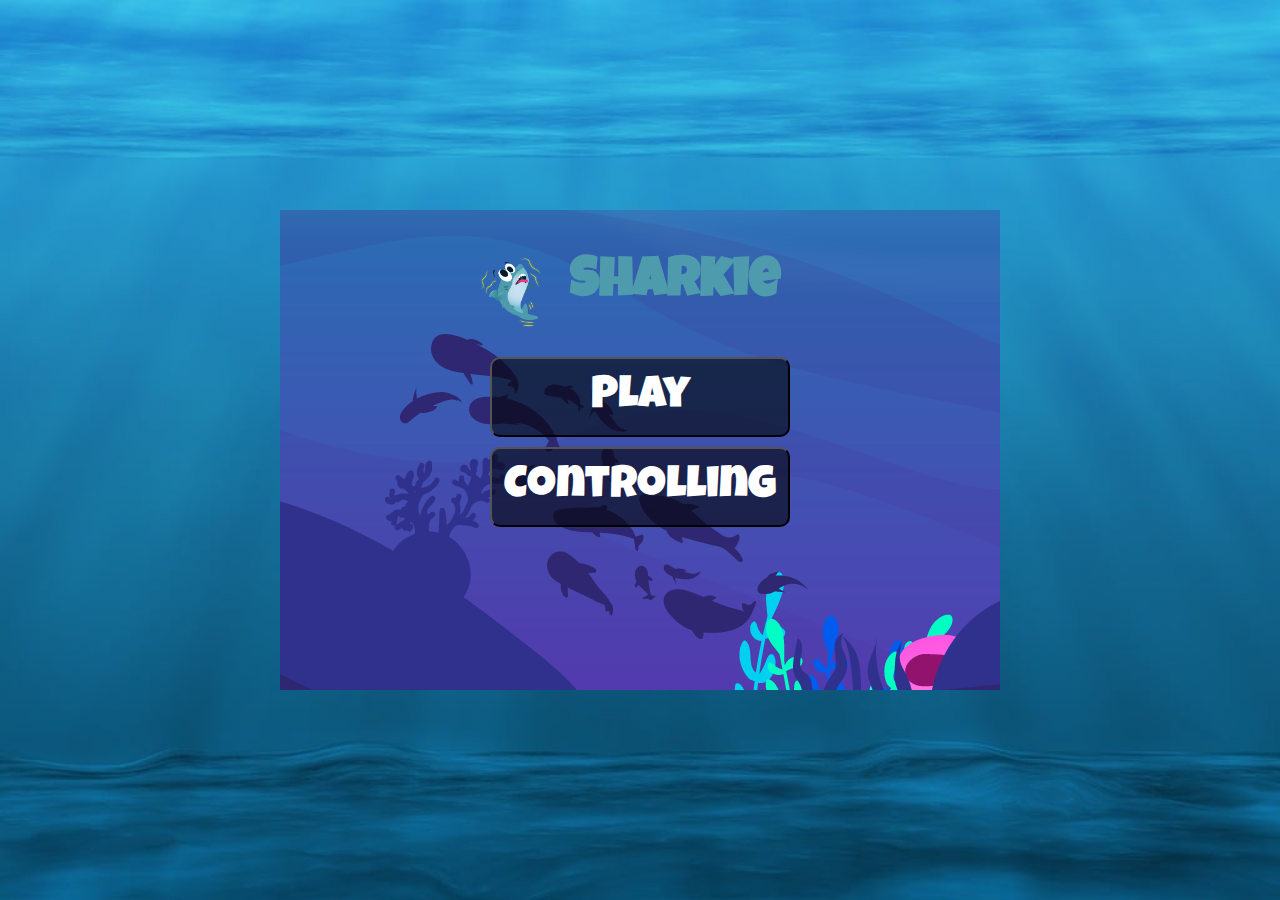
==== index.html @ 3fd83589 "clean code" ====
<!DOCTYPE html>
<html lang="en">

<head>
    <meta charset="UTF-8">
    <meta name="viewport" content="width=device-width, initial-scale=1.0">
    <title>Sharkie</title>
    <link rel="shortcut icon" href="../img/icon.png" sizes="16x16 32x32" type="image/x-icon">
    <link rel="stylesheet" href="style.css">
    <script src="./js/models/keyboard.class.js"></script>
    <script src="./js/models/drawable-object.class.js"></script>
    <script src="./js/models/movable-object.class.js"></script>
    <script src="./js/models/world.class.js"></script>
    <script src="./js/models/character.class.js"></script>
    <script src="./js/models/enemies/jelly_fish.class.js"></script>
    <script src="./js/models/enemies/dangerous-jellly-fish.class.js"></script>
    <script src="./js/models/enemies/puffer_fish.class.js"></script>
    <script src="./js/models/enemies/endboss.class.js"></script>
    <script src="./js/models/status-bars/health-bar.class.js"></script>
    <script src="./js/models/status-bars/bubble-bar.class.js"></script>
    <script src="./js/models/status-bars/poisson-bar.class.js"></script>
    <script src="./js/models/status-bars/coin-bar.class.js"></script>
    <script src="./js/models/collectible-objects/poisson.class.js"></script>
    <script src="./js/models/throwable-objects/throwable_object.class.js"></script>
    <script src="./js/models/collectible-objects/coin.class.js"></script>
    <script src="./js/models/throwable-objects/bubble.class.js"></script>
    <script src="./js/models/throwable-objects/poisson_bubble.class.js"></script>
    <script src="./js/models/background-objects.class.js"></script>
    <script src="./js/models/level.class.js"></script>
    <script src="./js/levels/level1.js"></script>
    <script src="js/game.js"></script>
</head>

<body>

    <canvas class="d-none" id="canvas" width="720" height="480"></canvas>

    <div id="startscreen" class="screen">
        <div class="headline"> <img class="character" src="../img/1.Sharkie/6.dead/2.Electro_shock/1.png" alt="">
            <h1>Sharkie</h1>
        </div>
        <div class="buttons">
            <button onclick="playGame()" class="button" type="button">Play</button>
            <button onclick="showControlling()" class="button" type="button">Controlling</button>
        </div>
    </div>

    <div id="controlling" class="screen d-none">
        <span id="closeControlling" onclick="closeControllingCenter()">X</span>
        <div class="headline"> <img class="character" src="../img/1.Sharkie/6.dead/2.Electro_shock/1.png" alt="">
            <h1>Sharkie</h1>
        </div>
        <div class="keyboard-layout">
            <div> <span>LEFT: </span> <span>A OR ARROW KEY</span>     </div>
            <div> <span>RIGHT: </span> <span>D OR ARROW KEY</span>    </div>
            <div> <span>UP: </span> <span>W OR ARROW KEY</span>       </div>
            <div> <span>DOWN: </span> <span>S OR ARROW KEY</span>     </div>
            <div> <span>BUBBLE: </span> <span>WHITE BAR </span> </div>
            <div> <span>POISSON BUBBLE:</span> <span>M </span>  </div>
        </div>
    </div>

</body>
</html>
---- style.css ----
@font-face {
    font-family: 'Luckiest Guy';
    src: url('./img/5.Font/Luckiest_Guy/LuckiestGuy-Regular.ttf');
}

* {
    margin: 0;
    padding: 0;
    font-family: "Luckiest Guy", cursive;
    color: white;
}

canvas {
    background-color: black;
}

body {
    display: flex;
    justify-content: center;
    align-items: center;
    height: 100vh;
    background-image: url('./img/7.BackgroundImages/6.jpg');
    background-size: cover;
    background-position:  bottom;
    flex-direction: column;
    gap: 10px;
}

.d-none{
    display:none !important;
}

.screen{
    height: 480px;
    width: 720px;
    background-image: 
    url('img/3. Background/Layers/4.Fondo 2/D2.png'),
    url('img/3. Background/Layers/3.Fondo 1/D2.png'),
    url('img/3. Background/Layers/2. Floor/D2.png'),
    url('img/3. Background/Layers/5. Water/D1.png');
    background-position: center;
    display: flex;
    flex-direction: column;
    align-items: center;  
}

h1{
    font-size: 55px;
    color: #4D9BAC;
}

.headline{
    display: flex;
    align-items: center;
    justify-content: center;
    transform: translateX(-25px);
}

.buttons{
    display: flex;
    align-items: center;
    justify-content: center;
    flex-direction: column;
    gap:10px;
}

.button{
height: 80px;
width: 300px;
background-color:rgba(1, 3, 7, 0.6);
border-radius: 10px;
color: white;
font-size: 45px;
cursor: pointer;
}

.character{
    width: 120px;
    width: 120px;
    transform: translateY(-10px);
}

.keyboard-layout{
    color:white;
    font-size: 35px;
}

.keyboard-layout div{
    font-size: 35px;
    display: flex;
    justify-content: space-between;
}

#controlling{
position: relative;
}

#closeControlling{
    position: absolute;
    top: 10px;
    right: 30px;
    font-size: 50px;
    cursor: pointer;
}
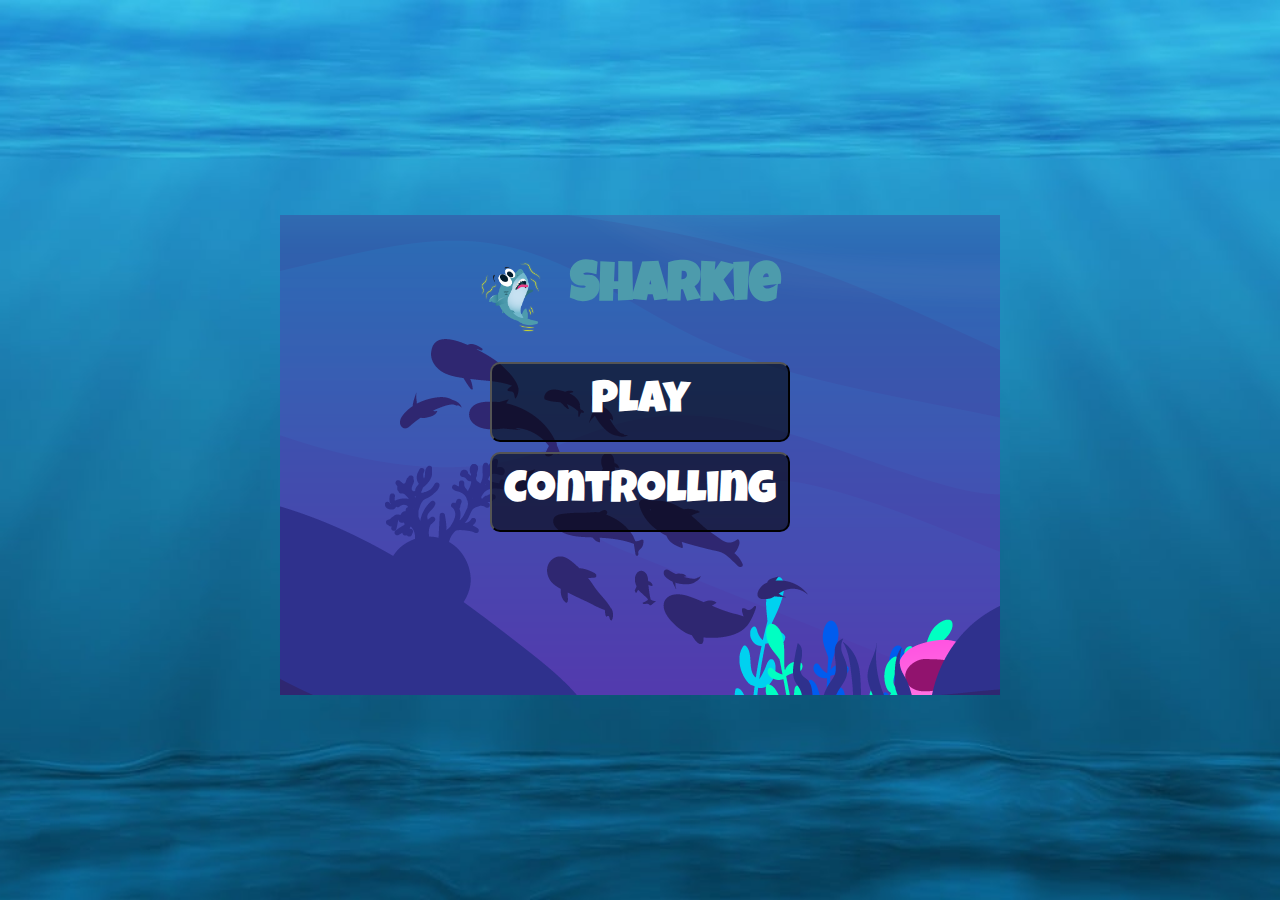
==== commit d33fa739: "add startscreen and endscreen" ====
--- a/index.html
+++ b/index.html
@@ -1,5 +1,5 @@
 <!DOCTYPE html>
-<html lang="en">
+<html lang="en" translate="no">
 
 <head>
     <meta charset="UTF-8">
@@ -31,10 +31,23 @@
     <script src="js/game.js"></script>
 </head>
 
-<body>
+<body onload="">
 
-    <canvas class="d-none" id="canvas" width="720" height="480"></canvas>
+    <div class="test">
+        <canvas class="d-none" id="canvas" width="720" height="480"></canvas>
 
+        <div id="winningscreen" class="winningscreen">
+            <img src="../img/6.Botones/Tittles/You win/Mesa de trabajo 1.png" alt="">
+            <button onclick="backToTheMenu()" class="button">BACK TO MENU</button>
+        </div>
+
+        <div id="losingscreen" class="losingscreen">
+            <img src="../img/6.Botones/Tittles/Game Over/Recurso 11.png" alt="">
+            <button onclick="backToTheMenu()" class="button">BACK TO MENU</button>
+        </div>
+    </div>
+
+    </div>
     <div id="startscreen" class="screen">
         <div class="headline"> <img class="character" src="../img/1.Sharkie/6.dead/2.Electro_shock/1.png" alt="">
             <h1>Sharkie</h1>
@@ -51,14 +64,15 @@
             <h1>Sharkie</h1>
         </div>
         <div class="keyboard-layout">
-            <div> <span>LEFT: </span> <span>A OR ARROW KEY</span>     </div>
-            <div> <span>RIGHT: </span> <span>D OR ARROW KEY</span>    </div>
-            <div> <span>UP: </span> <span>W OR ARROW KEY</span>       </div>
-            <div> <span>DOWN: </span> <span>S OR ARROW KEY</span>     </div>
+            <div> <span>LEFT: </span> <span>A OR ARROW KEY</span> </div>
+            <div> <span>RIGHT: </span> <span>D OR ARROW KEY</span> </div>
+            <div> <span>UP: </span> <span>W OR ARROW KEY</span> </div>
+            <div> <span>DOWN: </span> <span>S OR ARROW KEY</span> </div>
             <div> <span>BUBBLE: </span> <span>WHITE BAR </span> </div>
-            <div> <span>POISSON BUBBLE:</span> <span>M </span>  </div>
+            <div> <span>POISSON BUBBLE:</span> <span>M </span> </div>
         </div>
     </div>
 
 </body>
+
 </html>--- a/style.css
+++ b/style.css
@@ -21,89 +21,131 @@
     height: 100vh;
     background-image: url('./img/7.BackgroundImages/6.jpg');
     background-size: cover;
-    background-position:  bottom;
+    background-position: bottom;
     flex-direction: column;
     gap: 10px;
 }
 
-.d-none{
-    display:none !important;
+.d-none {
+    display: none !important;
 }
 
-.screen{
+.screen {
     height: 480px;
     width: 720px;
-    background-image: 
-    url('img/3. Background/Layers/4.Fondo 2/D2.png'),
-    url('img/3. Background/Layers/3.Fondo 1/D2.png'),
-    url('img/3. Background/Layers/2. Floor/D2.png'),
-    url('img/3. Background/Layers/5. Water/D1.png');
+    background-image:
+        url('img/3. Background/Layers/4.Fondo 2/D2.png'),
+        url('img/3. Background/Layers/3.Fondo 1/D2.png'),
+        url('img/3. Background/Layers/2. Floor/D2.png'),
+        url('img/3. Background/Layers/5. Water/D1.png');
     background-position: center;
     display: flex;
     flex-direction: column;
-    align-items: center;  
+    align-items: center;
 }
 
-h1{
+h1 {
     font-size: 55px;
     color: #4D9BAC;
 }
 
-.headline{
+.headline {
     display: flex;
     align-items: center;
     justify-content: center;
     transform: translateX(-25px);
 }
 
-.buttons{
+.buttons {
     display: flex;
     align-items: center;
     justify-content: center;
     flex-direction: column;
-    gap:10px;
+    gap: 10px;
 }
 
-.button{
-height: 80px;
-width: 300px;
-background-color:rgba(1, 3, 7, 0.6);
-border-radius: 10px;
-color: white;
-font-size: 45px;
-cursor: pointer;
+.button {
+    height: 80px;
+    width: 300px;
+    background-color: rgba(1, 3, 7, 0.6);
+    border-radius: 10px;
+    color: white;
+    font-size: 45px;
+    cursor: pointer;
 }
 
-.character{
+.character {
     width: 120px;
     width: 120px;
     transform: translateY(-10px);
 }
 
-.keyboard-layout{
-    color:white;
+.keyboard-layout {
+    color: white;
     font-size: 35px;
 }
 
-.keyboard-layout div{
+.keyboard-layout div {
     font-size: 35px;
     display: flex;
     justify-content: space-between;
 }
 
-#controlling{
-position: relative;
+#controlling {
+    position: relative;
 }
 
-#closeControlling{
+#closeControlling {
     position: absolute;
     top: 10px;
     right: 30px;
     font-size: 50px;
     cursor: pointer;
 }
- 
-  
 
- 
-  +.test {
+    position: relative;
+    overflow-x: hidden;
+}
+
+.winningscreen {
+    height: 480px;
+    width: 720px;
+    position: absolute;
+    top: 0;
+    left: 0;
+    transform: translateX(100%);
+}
+
+.winningscreen img {
+    height: 480px;
+    width: 720px;
+}
+
+.winningscreen button {
+    position: absolute;
+    bottom:40px;
+    left:50%;
+    transform: translateX(-50%);
+}
+
+.losingscreen {
+    transform: translateX(100%);
+    position: absolute;
+    height: 480px;
+    width: 720px;
+    top: 0;
+    left: 0;
+}
+
+.losingscreen img {
+    height: 360px;
+    width: 720px;
+}
+
+.losingscreen button {
+    position: absolute;
+    bottom:40px;
+    left:50%;
+    transform: translateX(-50%);
+}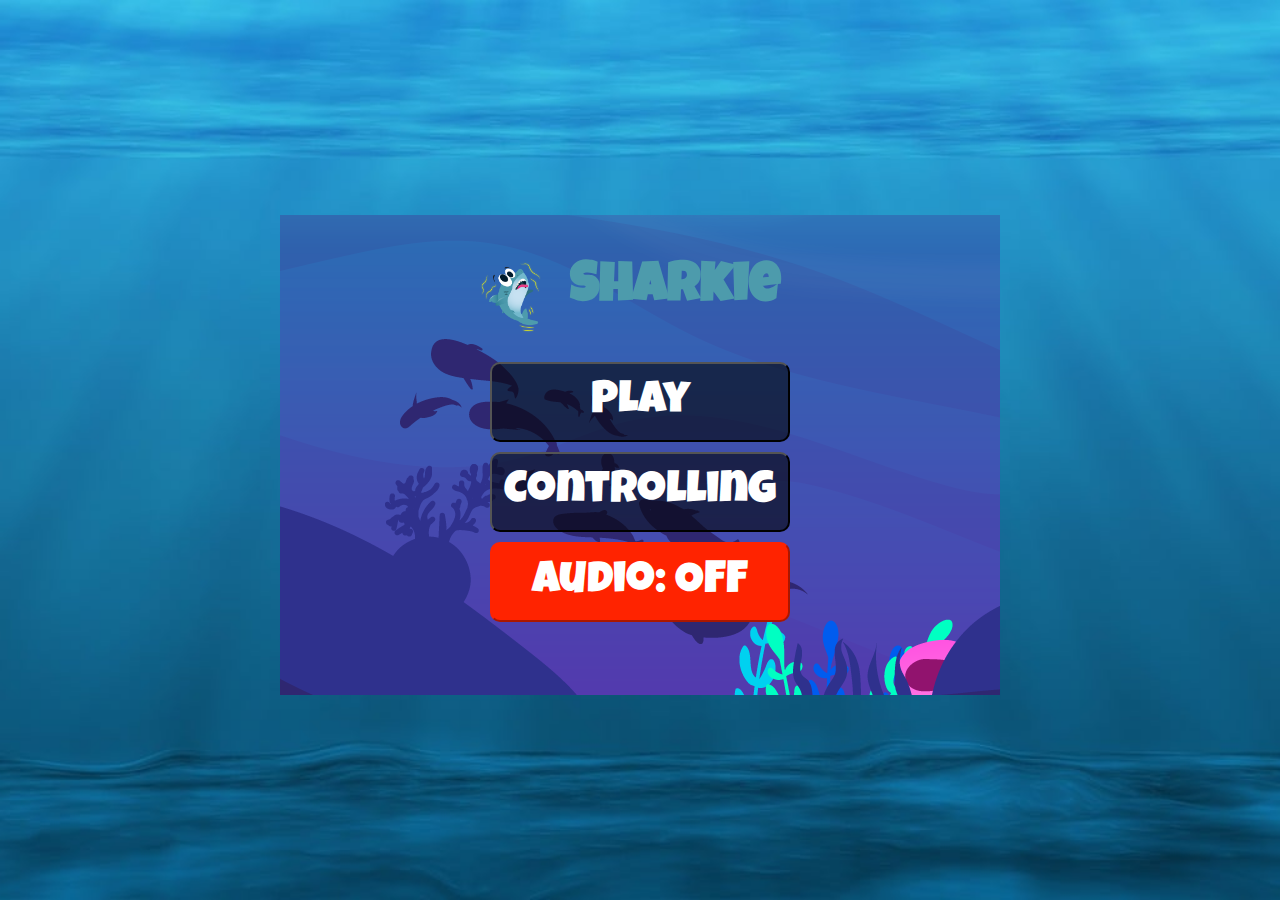
==== commit e4042ffb: "add sounds" ====
--- a/index.html
+++ b/index.html
@@ -5,7 +5,7 @@
     <meta charset="UTF-8">
     <meta name="viewport" content="width=device-width, initial-scale=1.0">
     <title>Sharkie</title>
-    <link rel="shortcut icon" href="../img/icon.png" sizes="16x16 32x32" type="image/x-icon">
+    <link rel="shortcut icon" href="./img/icon.png" sizes="16x16 32x32" type="image/x-icon">
     <link rel="stylesheet" href="style.css">
     <script src="./js/models/keyboard.class.js"></script>
     <script src="./js/models/drawable-object.class.js"></script>
@@ -28,39 +28,41 @@
     <script src="./js/models/background-objects.class.js"></script>
     <script src="./js/models/level.class.js"></script>
     <script src="./js/levels/level1.js"></script>
-    <script src="js/game.js"></script>
+    <script src="./js/game.js"></script>
+    <script src="./js/audio.js"></script>
 </head>
 
-<body onload="">
+<body onload="removeSounds()">
 
-    <div class="test">
+    <div class="game">
         <canvas class="d-none" id="canvas" width="720" height="480"></canvas>
 
         <div id="winningscreen" class="winningscreen">
-            <img src="../img/6.Botones/Tittles/You win/Mesa de trabajo 1.png" alt="">
+            <img src="./img/6.Botones/Tittles/You win/Mesa de trabajo 1.png" alt="">
             <button onclick="backToTheMenu()" class="button">BACK TO MENU</button>
         </div>
 
         <div id="losingscreen" class="losingscreen">
-            <img src="../img/6.Botones/Tittles/Game Over/Recurso 11.png" alt="">
+            <img src="./img/6.Botones/Tittles/Game Over/Recurso 11.png" alt="">
             <button onclick="backToTheMenu()" class="button">BACK TO MENU</button>
         </div>
     </div>
 
     </div>
     <div id="startscreen" class="screen">
-        <div class="headline"> <img class="character" src="../img/1.Sharkie/6.dead/2.Electro_shock/1.png" alt="">
+        <div class="headline"> <img class="character" src="./img/1.Sharkie/6.dead/2.Electro_shock/1.png" alt="">
             <h1>Sharkie</h1>
         </div>
         <div class="buttons">
             <button onclick="playGame()" class="button" type="button">Play</button>
             <button onclick="showControlling()" class="button" type="button">Controlling</button>
+            <button id="configureSoundsButton" onclick="configureSounds()" class="redButton" type="button">Audio: OFF</button>
         </div>
     </div>
 
     <div id="controlling" class="screen d-none">
         <span id="closeControlling" onclick="closeControllingCenter()">X</span>
-        <div class="headline"> <img class="character" src="../img/1.Sharkie/6.dead/2.Electro_shock/1.png" alt="">
+        <div class="headline"> <img class="character" src="./img/1.Sharkie/6.dead/2.Electro_shock/1.png" alt="">
             <h1>Sharkie</h1>
         </div>
         <div class="keyboard-layout">
--- a/style.css
+++ b/style.css
@@ -12,6 +12,31 @@
 
 canvas {
     background-color: black;
+    
+}
+
+@media only screen and (max-width:710px) {
+    canvas {
+        width: 100%;
+    }
+    .winningscreen{
+        width: 100%;
+    }
+    .losingscreen{
+        width: 100%;
+    }
+}
+
+@media only screen and (max-height:480px) {
+    canvas {
+        height: 100vh;
+    }
+    .winningscreen{
+        height: 100vh;
+    }
+    .losingscreen{
+        height: 100vh;
+    }
 }
 
 body {
@@ -74,6 +99,28 @@
     cursor: pointer;
 }
 
+.redButton{
+    height: 80px;
+    width: 300px;
+    background-color: #ff2300;
+    border-radius: 10px;
+    color: white;
+    font-size: 45px;
+    cursor: pointer;
+    border-color: #ff2300; 
+}
+
+.greenButton{
+    height: 80px;
+    width: 300px;
+    background-color: #00f700;
+    border-radius: 10px;
+    color: white;
+    font-size: 45px;
+    cursor: pointer;
+    border-color: #00f700; 
+}
+
 .character {
     width: 120px;
     width: 120px;
@@ -103,7 +150,7 @@
     cursor: pointer;
 }
 
-.test {
+.game {
     position: relative;
     overflow-x: hidden;
 }
@@ -115,6 +162,7 @@
     top: 0;
     left: 0;
     transform: translateX(100%);
+    transition: all 1s ease-in-out;
 }
 
 .winningscreen img {
@@ -124,13 +172,14 @@
 
 .winningscreen button {
     position: absolute;
-    bottom:40px;
-    left:50%;
+    bottom: 40px;
+    left: 50%;
     transform: translateX(-50%);
 }
 
 .losingscreen {
     transform: translateX(100%);
+    transition: all 1s ease-in-out;
     position: absolute;
     height: 480px;
     width: 720px;
@@ -145,7 +194,7 @@
 
 .losingscreen button {
     position: absolute;
-    bottom:40px;
-    left:50%;
+    bottom: 40px;
+    left: 50%;
     transform: translateX(-50%);
 }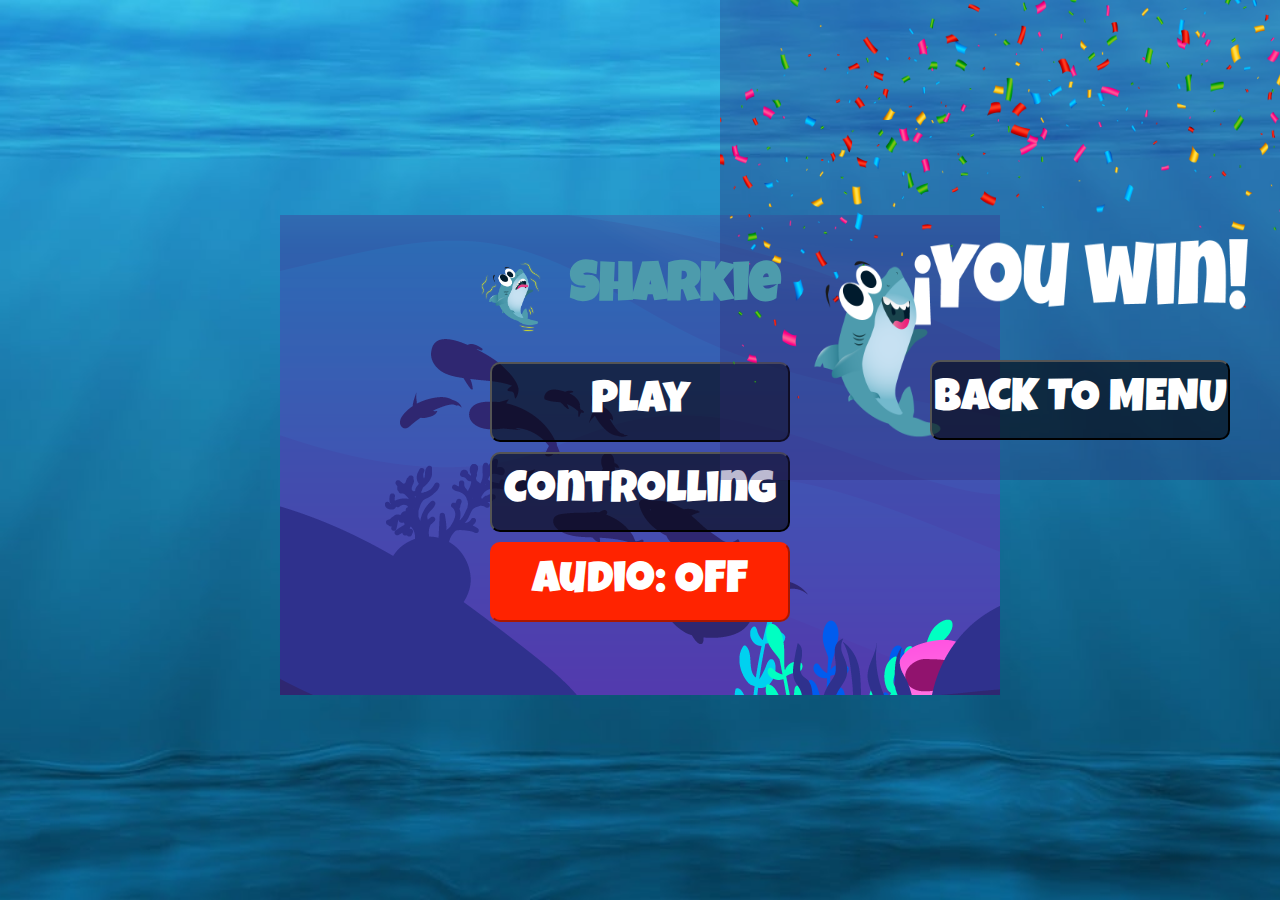
==== commit 8038c856: "audio.js clean code" ====
--- a/index.html
+++ b/index.html
@@ -37,10 +37,7 @@
     <div class="game">
         <canvas class="d-none" id="canvas" width="720" height="480"></canvas>
 
-        <div id="winningscreen" class="winningscreen">
-            <img src="./img/6.Botones/Tittles/You win/Mesa de trabajo 1.png" alt="">
-            <button onclick="backToTheMenu()" class="button">BACK TO MENU</button>
-        </div>
+       
 
         <div id="losingscreen" class="losingscreen">
             <img src="./img/6.Botones/Tittles/Game Over/Recurso 11.png" alt="">
@@ -49,6 +46,12 @@
     </div>
 
     </div>
+    
+    <div id="winningscreen" class="winningscreen">
+        <img src="./img/6.Botones/Tittles/You win/Mesa de trabajo 1.png" alt="">
+        <button onclick="backToTheMenu()" class="button">BACK TO MENU</button>
+    </div>
+
     <div id="startscreen" class="screen">
         <div class="headline"> <img class="character" src="./img/1.Sharkie/6.dead/2.Electro_shock/1.png" alt="">
             <h1>Sharkie</h1>
--- a/style.css
+++ b/style.css
@@ -12,17 +12,19 @@
 
 canvas {
     background-color: black;
-    
+
 }
 
 @media only screen and (max-width:710px) {
     canvas {
         width: 100%;
     }
-    .winningscreen{
+
+    #startscreen {
         width: 100%;
     }
-    .losingscreen{
+
+    .losingscreen {
         width: 100%;
     }
 }
@@ -31,10 +33,8 @@
     canvas {
         height: 100vh;
     }
-    .winningscreen{
-        height: 100vh;
-    }
-    .losingscreen{
+
+    #startscreen {
         height: 100vh;
     }
 }
@@ -99,7 +99,7 @@
     cursor: pointer;
 }
 
-.redButton{
+.redButton {
     height: 80px;
     width: 300px;
     background-color: #ff2300;
@@ -107,10 +107,10 @@
     color: white;
     font-size: 45px;
     cursor: pointer;
-    border-color: #ff2300; 
-}
-
-.greenButton{
+    border-color: #ff2300;
+}
+
+.greenButton {
     height: 80px;
     width: 300px;
     background-color: #00f700;
@@ -118,7 +118,7 @@
     color: white;
     font-size: 45px;
     cursor: pointer;
-    border-color: #00f700; 
+    border-color: #00f700;
 }
 
 .character {
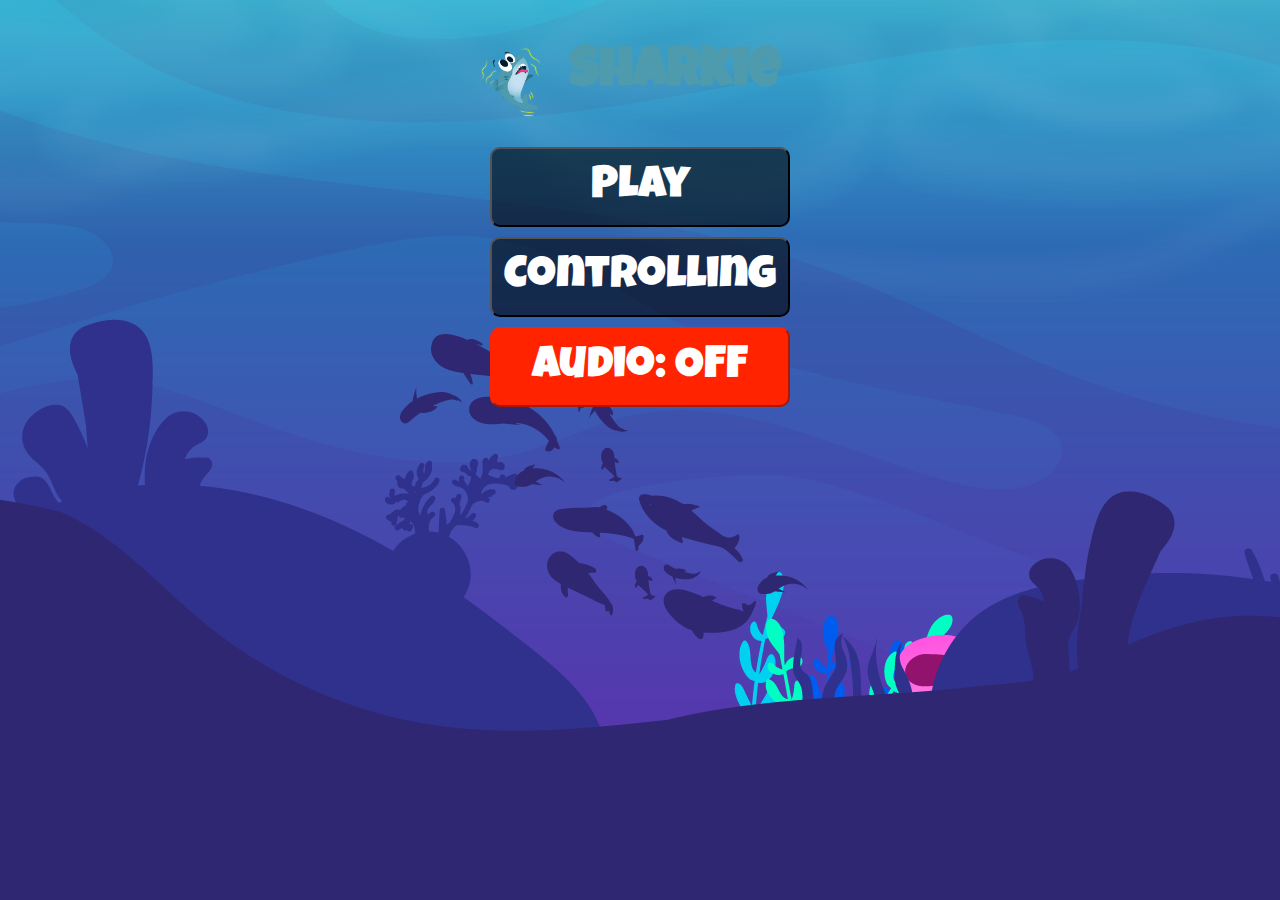
==== commit 1a1b041e: "toch buttons for playing on mobile phone" ====
--- a/index.html
+++ b/index.html
@@ -37,7 +37,10 @@
     <div class="game">
         <canvas class="d-none" id="canvas" width="720" height="480"></canvas>
 
-       
+        <div id="winningscreen" class="winningscreen">
+            <img src="./img/6.Botones/Tittles/You win/Mesa de trabajo 1.png" alt="">
+            <button onclick="backToTheMenu()" class="button">BACK TO MENU</button>
+        </div>
 
         <div id="losingscreen" class="losingscreen">
             <img src="./img/6.Botones/Tittles/Game Over/Recurso 11.png" alt="">
@@ -45,13 +48,21 @@
         </div>
     </div>
 
-    </div>
-    
-    <div id="winningscreen" class="winningscreen">
-        <img src="./img/6.Botones/Tittles/You win/Mesa de trabajo 1.png" alt="">
-        <button onclick="backToTheMenu()" class="button">BACK TO MENU</button>
+    <div id="touchableButtons" class="touchableButtons d-none">
+        <div class="moveButtons">
+            <button id="left">&#10140;</button>
+            <button id="top">&#10140;</button>
+            <button id="bottom">&#10140;</button>
+            <button id="right">&#10140;</button>
+        </div>
+        <div>
+            <button id="bubbleBotton">B</button>
+            <button id="poissonBubbleBotton">P</button>
+        </div>
+
     </div>
 
+    </div>
     <div id="startscreen" class="screen">
         <div class="headline"> <img class="character" src="./img/1.Sharkie/6.dead/2.Electro_shock/1.png" alt="">
             <h1>Sharkie</h1>
@@ -59,7 +70,8 @@
         <div class="buttons">
             <button onclick="playGame()" class="button" type="button">Play</button>
             <button onclick="showControlling()" class="button" type="button">Controlling</button>
-            <button id="configureSoundsButton" onclick="configureSounds()" class="redButton" type="button">Audio: OFF</button>
+            <button id="configureSoundsButton" onclick="configureSounds()" class="redButton" type="button">Audio:
+                OFF</button>
         </div>
     </div>
 
--- a/style.css
+++ b/style.css
@@ -19,23 +19,20 @@
     canvas {
         width: 100%;
     }
-
-    #startscreen {
-        width: 100%;
-    }
-
-    .losingscreen {
-        width: 100%;
-    }
 }
 
 @media only screen and (max-height:480px) {
     canvas {
         height: 100vh;
     }
-
-    #startscreen {
-        height: 100vh;
+}
+
+@media (max-width:350px) {
+
+    .redButton,
+    .greenButton,
+    .button {
+        width: 280px !important;
     }
 }
 
@@ -44,26 +41,29 @@
     justify-content: center;
     align-items: center;
     height: 100vh;
-    background-image: url('./img/7.BackgroundImages/6.jpg');
-    background-size: cover;
-    background-position: bottom;
-    flex-direction: column;
-    gap: 10px;
-}
-
-.d-none {
-    display: none !important;
-}
-
-.screen {
-    height: 480px;
-    width: 720px;
     background-image:
         url('img/3. Background/Layers/4.Fondo 2/D2.png'),
         url('img/3. Background/Layers/3.Fondo 1/D2.png'),
         url('img/3. Background/Layers/2. Floor/D2.png'),
         url('img/3. Background/Layers/5. Water/D1.png');
     background-position: center;
+    background-size: cover;
+    flex-direction: column;
+}
+
+.d-none {
+    display: none !important;
+}
+
+.screen {
+    height: 100vh;
+    width: 100%;
+    background-image:
+        url('img/3. Background/Layers/4.Fondo 2/D2.png'),
+        url('img/3. Background/Layers/3.Fondo 1/D2.png'),
+        url('img/3. Background/Layers/2. Floor/D2.png'),
+        url('img/3. Background/Layers/5. Water/D1.png');
+    background-position: center;
     display: flex;
     flex-direction: column;
     align-items: center;
@@ -156,18 +156,19 @@
 }
 
 .winningscreen {
-    height: 480px;
-    width: 720px;
     position: absolute;
     top: 0;
     left: 0;
+    bottom: 0;
+    right: 0;
+    overflow: hidden;
     transform: translateX(100%);
     transition: all 1s ease-in-out;
 }
 
 .winningscreen img {
-    height: 480px;
-    width: 720px;
+    height: 100%;
+    width: 100%;
 }
 
 .winningscreen button {
@@ -181,15 +182,16 @@
     transform: translateX(100%);
     transition: all 1s ease-in-out;
     position: absolute;
-    height: 480px;
-    width: 720px;
+    bottom: 0;
+    right: 0;
+    overflow: hidden;
     top: 0;
     left: 0;
 }
 
 .losingscreen img {
-    height: 360px;
-    width: 720px;
+    height: 100%;
+    width: 100%;
 }
 
 .losingscreen button {
@@ -197,4 +199,40 @@
     bottom: 40px;
     left: 50%;
     transform: translateX(-50%);
-}+}
+
+.touchableButtons {
+    display: flex;
+    justify-content: space-between;
+    align-items: flex-end;
+    width: 98%;
+    transform: translateY(-210%);
+}
+
+.touchableButtons button {
+    width: 40px;
+    height: 40px;
+    color: blueviolet;
+    font-weight: bolder;
+    font-size: 30px;
+    background-color: black;
+    border-radius: 30px;
+}
+
+#top{
+    transform: translateY(-100%) rotate(270deg);
+}
+
+#bottom{
+    transform: translate(-100%,100%) rotate(90deg);
+}
+
+#right{
+    transform: translateX(-100%);
+}
+
+#left{
+    transform: rotate(180deg);
+}
+
+ 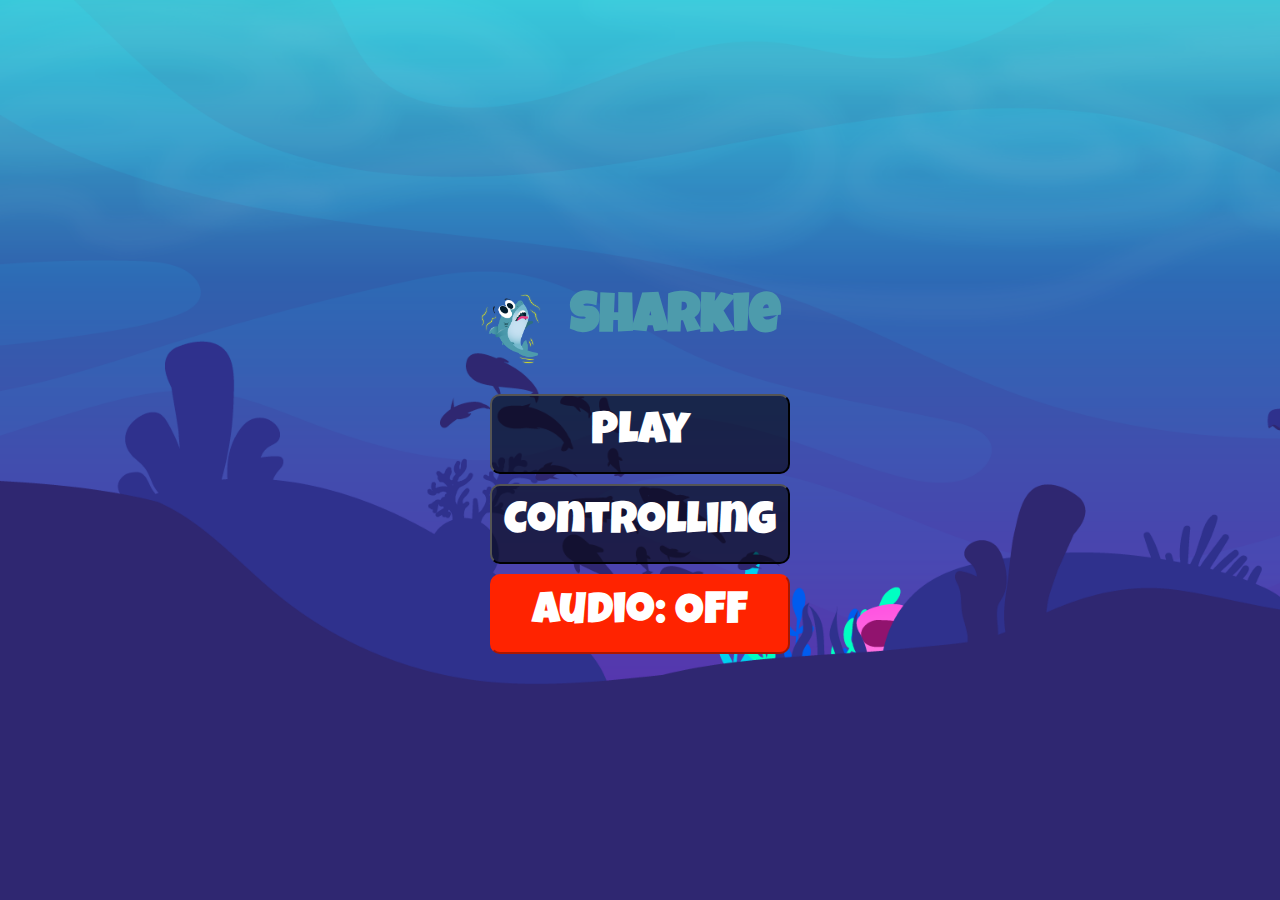
==== commit d17f0b1d: "many small changes" ====
--- a/index.html
+++ b/index.html
@@ -32,19 +32,25 @@
     <script src="./js/audio.js"></script>
 </head>
 
-<body onload="removeSounds()">
+<body onload="removeSounds(); turnScreeen()">
 
     <div class="game">
         <canvas class="d-none" id="canvas" width="720" height="480"></canvas>
 
         <div id="winningscreen" class="winningscreen">
             <img src="./img/6.Botones/Tittles/You win/Mesa de trabajo 1.png" alt="">
-            <button onclick="backToTheMenu()" class="button">BACK TO MENU</button>
+            <div>
+                <button onclick="playNewGame()" class="button" type="button">PLAY AGIN</button>
+                <button onclick="backToTheMenu()" class="button">BACK TO MENU</button>
+            </div>
         </div>
 
         <div id="losingscreen" class="losingscreen">
             <img src="./img/6.Botones/Tittles/Game Over/Recurso 11.png" alt="">
-            <button onclick="backToTheMenu()" class="button">BACK TO MENU</button>
+            <div>
+                <button onclick="playNewGame()" class="button">PLAY AGAIN</button>
+                <button onclick="backToTheMenu()" class="button">BACK TO MENU</button>
+            </div>
         </div>
     </div>
 
@@ -90,6 +96,10 @@
         </div>
     </div>
 
+    <div id="turnScreeenContainer" class="turnScreen d-none">
+       PLEASE TURN YOUR SCREEN
+    </div>
+
 </body>
 
 </html>--- a/style.css
+++ b/style.css
@@ -10,14 +10,9 @@
     color: white;
 }
 
-canvas {
-    background-color: black;
-
-}
-
 @media only screen and (max-width:710px) {
     canvas {
-        width: 100%;
+        width: 100vw;
     }
 }
 
@@ -28,12 +23,27 @@
 }
 
 @media (max-width:350px) {
-
-    .redButton,
-    .greenButton,
-    .button {
+    .redButton, .greenButton,.button {
         width: 280px !important;
     }
+}
+
+@media (max-height:430px) {
+    .button, .redButton, .greenButton {
+        height: 70px !important;
+    }
+}
+
+@media (max-height:390px) {
+    .button, .redButton, .greenButton {
+        font-size: 30px !important;
+        height: 60px !important;
+    }
+}
+
+canvas {
+    background-color: black;
+
 }
 
 body {
@@ -58,15 +68,12 @@
 .screen {
     height: 100vh;
     width: 100%;
-    background-image:
-        url('img/3. Background/Layers/4.Fondo 2/D2.png'),
-        url('img/3. Background/Layers/3.Fondo 1/D2.png'),
-        url('img/3. Background/Layers/2. Floor/D2.png'),
-        url('img/3. Background/Layers/5. Water/D1.png');
     background-position: center;
+    background-repeat: no-repeat;
     display: flex;
     flex-direction: column;
     align-items: center;
+    justify-content: center;
 }
 
 h1 {
@@ -171,11 +178,15 @@
     width: 100%;
 }
 
-.winningscreen button {
-    position: absolute;
-    bottom: 40px;
+.winningscreen div {
+    position: absolute;
+    bottom: 0px;
     left: 50%;
     transform: translateX(-50%);
+}
+
+.winningscreen button {
+    margin-bottom: 5px;
 }
 
 .losingscreen {
@@ -194,19 +205,24 @@
     width: 100%;
 }
 
-.losingscreen button {
+.losingscreen div {
     position: absolute;
     bottom: 40px;
     left: 50%;
     transform: translateX(-50%);
 }
 
+.losingscreen button {
+    margin-bottom: 5px;
+}
+
 .touchableButtons {
+    position: absolute;
+    bottom: 45px;
     display: flex;
     justify-content: space-between;
     align-items: flex-end;
     width: 98%;
-    transform: translateY(-210%);
 }
 
 .touchableButtons button {
@@ -219,20 +235,32 @@
     border-radius: 30px;
 }
 
-#top{
+#top {
     transform: translateY(-100%) rotate(270deg);
 }
 
-#bottom{
-    transform: translate(-100%,100%) rotate(90deg);
-}
-
-#right{
+#bottom {
+    transform: translate(-100%, 100%) rotate(90deg);
+}
+
+#right {
     transform: translateX(-100%);
 }
 
-#left{
+#left {
     transform: rotate(180deg);
 }
 
- +.turnScreen{
+    position: absolute;
+    top:0;
+    bottom: 0;
+    left: 0;
+    right: 0;
+    display: flex;
+    text-align: center;
+    justify-content: center;
+    align-items: center;
+    background-color: rgba(14, 65, 167, 0.9);
+    font-size: 80px;
+}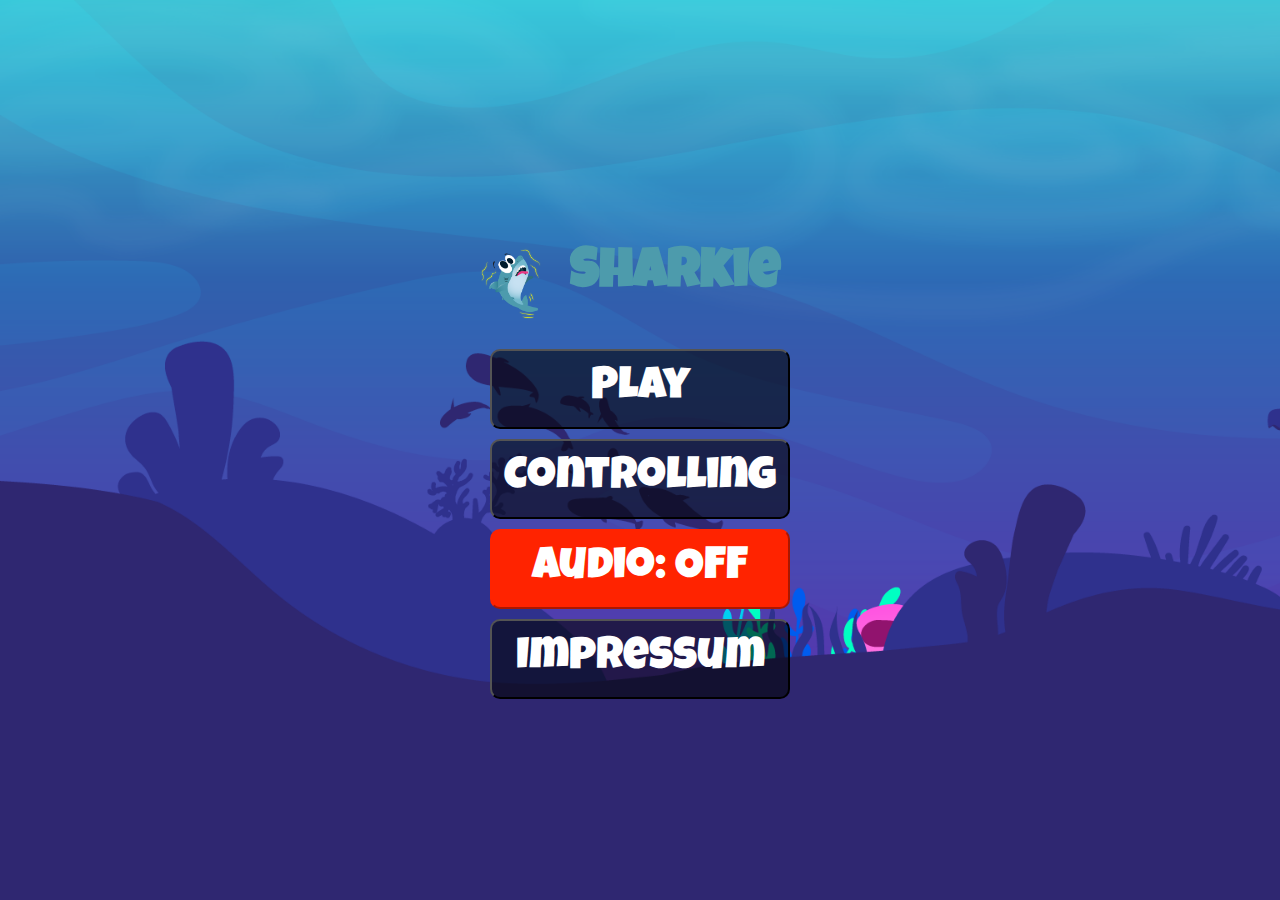
==== commit 08df29db: "add impressum" ====
--- a/index.html
+++ b/index.html
@@ -54,7 +54,7 @@
         </div>
     </div>
 
-    <div id="touchableButtons" class="touchableButtons d-none">
+    <div oncontextmenu="return false;" id="touchableButtons" class="prevent-select touchableButtons d-none">
         <div class="moveButtons">
             <button id="left">&#10140;</button>
             <button id="top">&#10140;</button>
@@ -78,6 +78,7 @@
             <button onclick="showControlling()" class="button" type="button">Controlling</button>
             <button id="configureSoundsButton" onclick="configureSounds()" class="redButton" type="button">Audio:
                 OFF</button>
+                <button class="button" type="button">  <a href="./impressum.html"> Impressum</a> </button>
         </div>
     </div>
 
@@ -97,7 +98,7 @@
     </div>
 
     <div id="turnScreeenContainer" class="turnScreen d-none">
-       PLEASE TURN YOUR SCREEN
+        PLEASE TURN YOUR SCREEN
     </div>
 
 </body>
--- a/style.css
+++ b/style.css
@@ -10,6 +10,10 @@
     color: white;
 }
 
+a{
+    text-decoration: none;
+}
+
 @media only screen and (max-width:710px) {
     canvas {
         width: 100vw;
@@ -18,7 +22,7 @@
 
 @media only screen and (max-height:480px) {
     canvas {
-        height: 100vh;
+        height: 99vh;
     }
 }
 
@@ -28,18 +32,29 @@
     }
 }
 
-@media (max-height:430px) {
+@media (max-height:500px) {
     .button, .redButton, .greenButton {
         height: 70px !important;
     }
 }
 
-@media (max-height:390px) {
+@media (max-height:470px) {
     .button, .redButton, .greenButton {
         font-size: 30px !important;
         height: 60px !important;
     }
 }
+
+@media (max-height:430px) {
+     .keyboard-layout{
+        transform: translateY(-25px);
+     }
+    .buttons {
+        transform: translateY(-25px);
+    }
+}
+
+ 
 
 canvas {
     background-color: black;
@@ -163,6 +178,7 @@
 }
 
 .winningscreen {
+    z-index:5;
     position: absolute;
     top: 0;
     left: 0;
@@ -190,6 +206,7 @@
 }
 
 .losingscreen {
+    z-index:5;
     transform: translateX(100%);
     transition: all 1s ease-in-out;
     position: absolute;
@@ -218,6 +235,7 @@
 
 .touchableButtons {
     position: absolute;
+    z-index:1;
     bottom: 45px;
     display: flex;
     justify-content: space-between;
@@ -251,6 +269,12 @@
     transform: rotate(180deg);
 }
 
+.prevent-select {
+    -webkit-user-select: none;  
+    -ms-user-select: none;  
+    user-select: none;  
+  }
+
 .turnScreen{
     position: absolute;
     top:0;
@@ -263,4 +287,19 @@
     align-items: center;
     background-color: rgba(14, 65, 167, 0.9);
     font-size: 80px;
+}
+
+.impressum{
+    margin:20px;
+}
+
+.impressum h1{
+    font-size:40px;
+}
+
+.closeImpressum{
+    font-size: 25px;
+    position: absolute;
+    right: 20px;
+    top: 20px;
 }